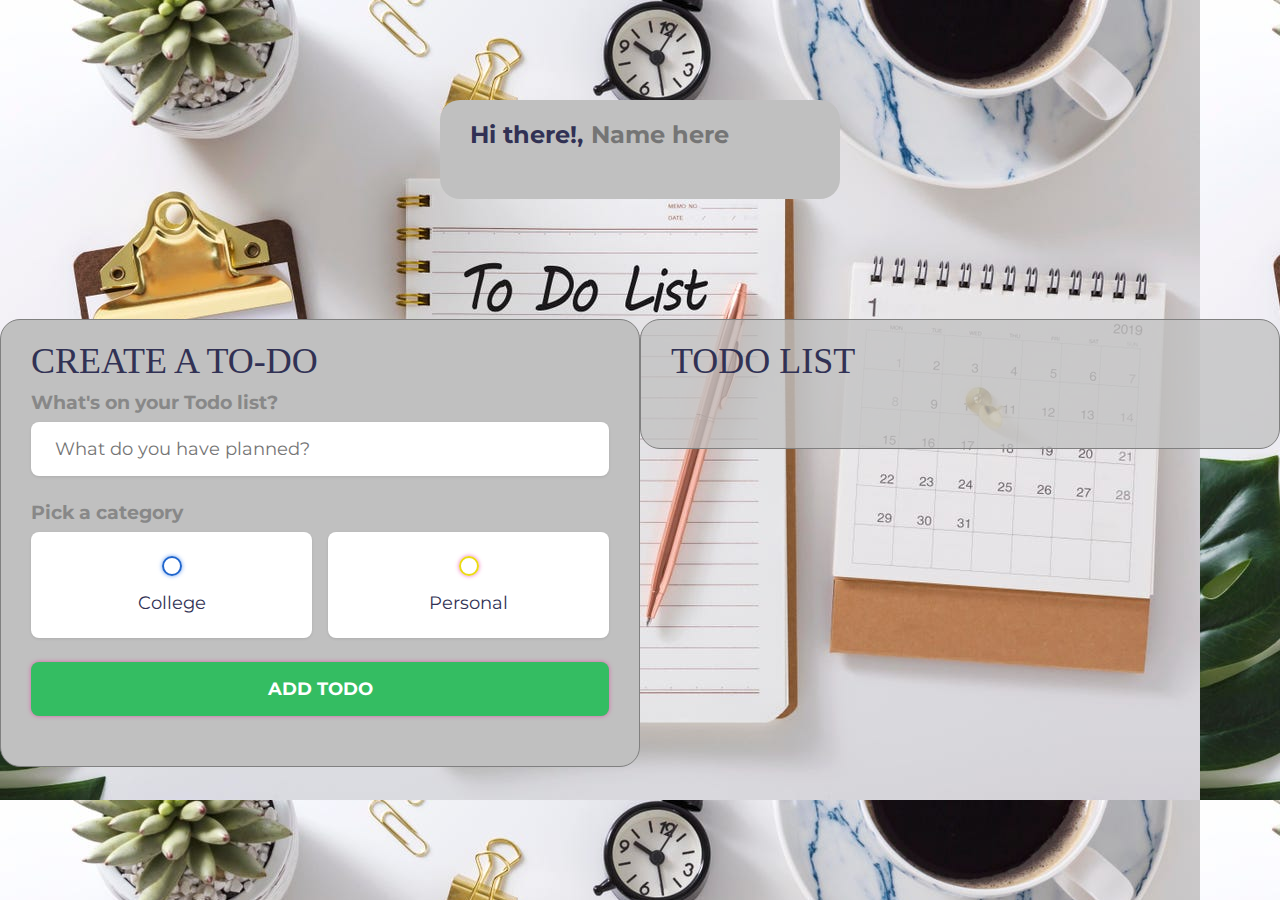
==== Project/index.html @ 157bbfed "Add files via upload" ====
<!DOCTYPE html>
<html lang="en">
<head>
	<meta charset="UTF-8" />
	<meta http-equiv="X-UA-Compatible" content="IE=edge" />
	<meta name="viewport" content="width=device-width, initial-scale=1.0" />
	<title>Todo List 2022 with LocalStorage</title>
	<link rel="stylesheet" href="main.css" />
	<link rel="preconnect" href="https://fonts.googleapis.com">
	<link rel="preconnect" href="https://fonts.gstatic.com" crossorigin>
	<link href="https://fonts.googleapis.com/css2?family=Fira+Sans:ital,wght@0,400;0,700;0,900;1,400&family=Montserrat:ital,wght@0,400;0,700;0,900;1,400&display=swap" rel="stylesheet">
	<style>
		body {
		  background-image:url('List-Todo.jpg');
		}
		*{
			box-sizing: border-box;
		}
		.create-todo{
			border:1px solid grey ;
			float: left;
			width:50%
		}
		@media(min-width:60px){
			.todo-list{
			border:1px solid grey;
			float: right;
			width:50%
			}
		}
	  </style>
</head>
<body>

	<main class="app">
		<section class="greeting">
			<h2 class="title">
				Hi there!, <input type="text" id="name" placeholder="Name here" />
			</h2>
		</section>
		<section class="create-todo">
			<h3>CREATE A TO-DO</h3>
			<form id="new-todo-form">
				<h4>What's on your Todo list?</h4>
				<input 
					type="text" 
					placeholder="What do you have planned?"
					name="content"
					id="content" />
				
				<h4>Pick a category</h4>
				<div class="options">
					<label>
						<input type="radio" name="category" id="category1" value="business" /> 
						<span class="bubble business"></span>
						<div>College</div>
					</label>
					<label>
						<input type="radio" name="category" id="category2" value="personal" />
						<span class="bubble personal"></span>
						<div>Personal</div>
					</label>
				</div>

				<input type="submit" value="Add todo" />
			</form>
		</section>
		<section class="todo-list">
			<h3>TODO LIST</h3>
			<div class="list" id="todo-list"></div>
		</section>
	</main>
	<script src="main.js"></script>
</body>
</html>
---- Project/main.css ----
:root {
	--primary: #34bd62;
	--business: #2166cd;
	--personal: #eadb11;
	--light: #EEE;
	--grey: #888;
	--dark: #313154;
	--danger: #eb211d;

	--shadow: 0 1px 3px rgba(0, 0, 0, 0.1);

	--business-glow: 0px 0px 4px rgba(58, 130, 238, 0.75);
	--personal-glow: 0px 0px 4px rgba(234, 64, 164, 0.75);
}
* {
	margin: 0;
	padding: 0;
	box-sizing: border-box;
	font-family: 'montserrat', sans-serif;
}

.greeting {
	width: 50%;
	max-width: 400px;
	background: rgb(192, 192, 192);
	margin: 100px auto 20px;
	padding: 20px 30px 50px;
	border-radius: 20px;
}
.create-todo{
	width: 70%;
	max-width: 1400px;
	background: rgb(192, 192, 192);
	margin: 100px auto 20px;
	padding: 20px 30px 50px;
	border-radius: 20px;
}
.todo-list{
	width: 100%;
	max-width: 1400px;
	background: rgba(192, 192, 192, 0.784);
	margin: 100px auto 20px;
	padding: 20px 30px 50px;
	border-radius: 20px;
}


input:not([type="radio"]):not([type="checkbox"]), button {
	appearance: none;
	border: none;
	outline: none;
	background: none;
	cursor: initial;
}

body {
	display: flex;
	flex-direction: column;
	min-height: 100vh;
	color: #1c1919;
	background-color: var(--dark);
}

section {
	margin-top: 2rem;
	margin-bottom: 2rem;
	padding-left: 1.5rem;
	padding-right: 1.5rem;
}

h3 {
	color: var(--dark);
	font-family: fantasy;
	font-size: 2.25rem;
	font-weight: 400;
	margin-bottom: 0.5rem;
}

h4 {
	color: var(--grey);
	font-size: 1.2rem;
	font-weight: 700;
	margin-bottom: 0.5rem;
}

.greeting .title {
	display: flex;
}

.greeting .title input {
	margin-left: 0.5rem;
	flex: 1 1 0%;
	min-width: 0;
}

.greeting .title, 
.greeting .title input {
	color: var(--dark);
	font-size: 1.5rem;
	font-weight: 700;
}

.create-todo input[type="text"] {
	display: block;
	width: 100%;
	font-size: 1.125rem;
	padding: 1rem 1.5rem;
	color: var(--dark);
	background-color: #FFF;
	border-radius: 0.5rem;
	box-shadow: var(--shadow);
	margin-bottom: 1.5rem;
}

.create-todo .options {
	display: grid;
	grid-template-columns: repeat(2, 1fr);
	grid-gap: 1rem;
	margin-bottom: 1.5rem;
}

.create-todo .options label {
	display: flex;
	flex-direction: column;
	align-items: center;
	justify-content: center;
	background-color: #FFF;
	padding: 1.5rem;
	box-shadow: var(--shadow);
	border-radius: 0.5rem;
	cursor: pointer;
}

input[type="radio"],
input[type="checkbox"] {
	display: none;
}

.bubble {
	display: flex;
	align-items: center;
	justify-content: center;
	width: 20px;
	height: 20px;
	border-radius: 999px;
	border: 2px solid var(--business);
	box-shadow: var(--business-glow);
}

.bubble.personal {
	border-color: var(--personal);
	box-shadow: var(--personal-glow);
}

.bubble::after {
	content: '';
	display: block;
	opacity: 0;
	width: 0px;
	height: 0px;
	background-color: var(--business);
	box-shadow: var(--business-glow);
	border-radius: 999px;
	transition: 0.2s ease-in-out;
}

.bubble.personal::after {
	background-color: var(--personal);
	box-shadow: var(--personal-glow);
}

input:checked ~ .bubble::after {
	width: 10px;
	height: 10px;
	opacity: 1;
}

.create-todo .options label div {
	color: var(--dark);
	font-size: 1.125rem;
	margin-top: 1rem;
}

.create-todo input[type="submit"] {
	display: block;
	width: 100%;
	font-size: 1.125rem;
	padding: 1rem 1.5rem;
	color: #FFF;
	font-weight: 700;
	text-transform: uppercase;
	background-color: var(--primary);
	box-shadow: var(--personal-glow);
	border-radius: 0.5rem;
	cursor: pointer;
	transition: 0.2s ease-out;
}

.create-todo input[type="submit"]:hover {
	opacity: 0.75;
}

.todo-list .list {
	margin: 1rem 0;
}

.todo-list .todo-item {
	display: flex;
	align-items: center;
	background-color: #FFF;
	padding: 1rem;
	border-radius: 0.5rem;
	box-shadow: var(--shadow);
	margin-bottom: 1rem;
}

.todo-item label {
	display: block;
	margin-right: 1rem;
	cursor: pointer;
}

.todo-item .todo-content {
	flex: 1 1 0%;
}

.todo-item .todo-content input {
	color: var(--dark);
	font-size: 1.125rem;
}

.todo-item .actions {
	display: flex;
	align-items: center;
}

.todo-item .actions button {
	display: block;
	padding: 0.5rem;
	border-radius: 0.25rem;
	color: #FFF;
	cursor: pointer;
	transition: 0.2s ease-in-out;
}

.todo-item .actions button:hover {
	opacity: 0.75;
}

.todo-item .actions .edit {
	margin-right: 0.5rem;
	background-color: var(--primary);
}

.todo-item .actions .delete {
	background-color: var(--danger);
}

.todo-item.done .todo-content input {
	text-decoration: line-through;
	color: var(--grey);
}
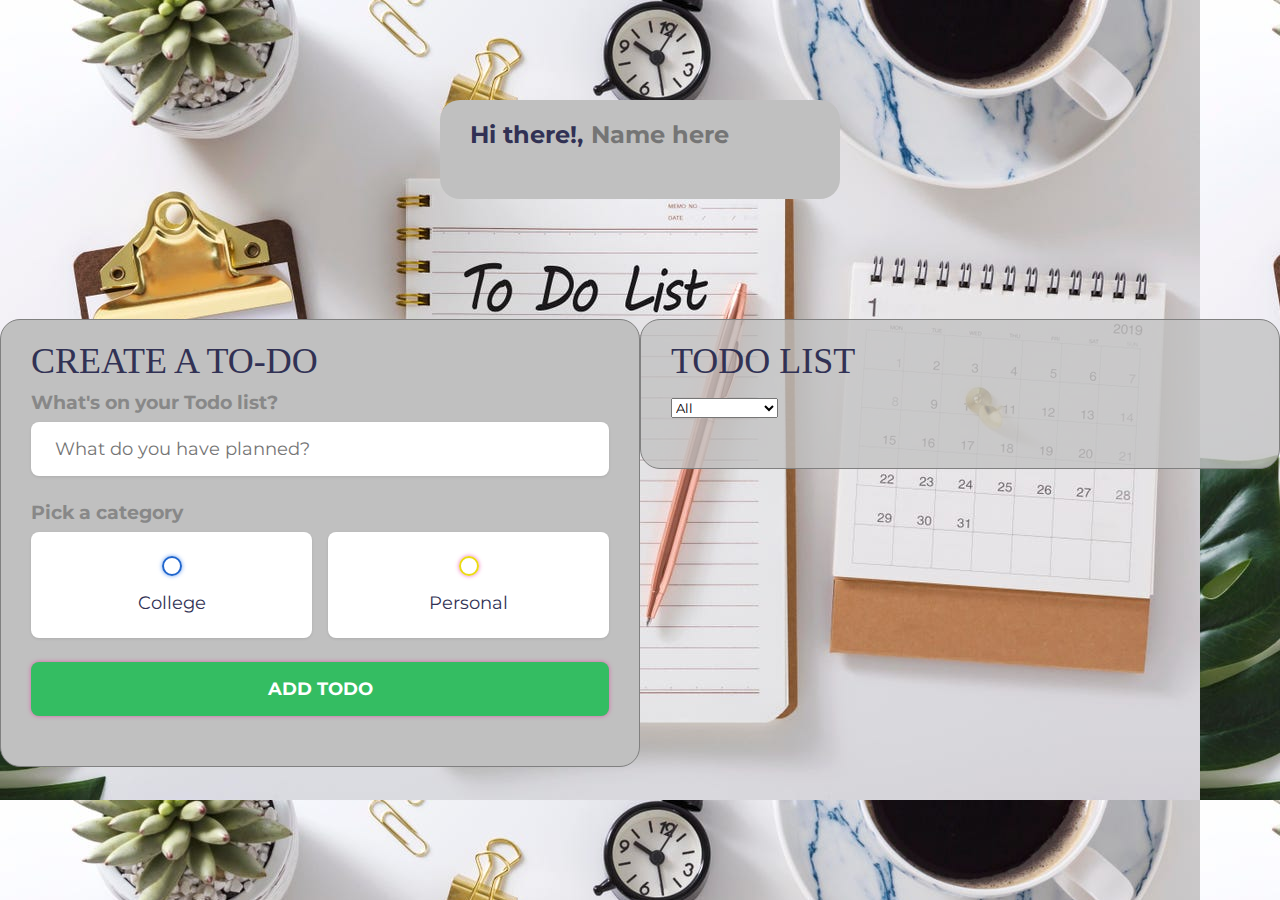
==== commit bc41fc68: "index.html" ====
--- a/Project/index.html
+++ b/Project/index.html
@@ -68,8 +68,15 @@
 		<section class="todo-list">
 			<h3>TODO LIST</h3>
 			<div class="list" id="todo-list"></div>
+			<div class="select">
+				<select name="todos" class="filter-todo">
+					<option value="all">All</option>
+					<option value="completed">Completed</option>
+					<option value="incompleted">Incompleted</option>
+				</select>
+			</div>
 		</section>
 	</main>
 	<script src="main.js"></script>
 </body>
-</html>+</html>
